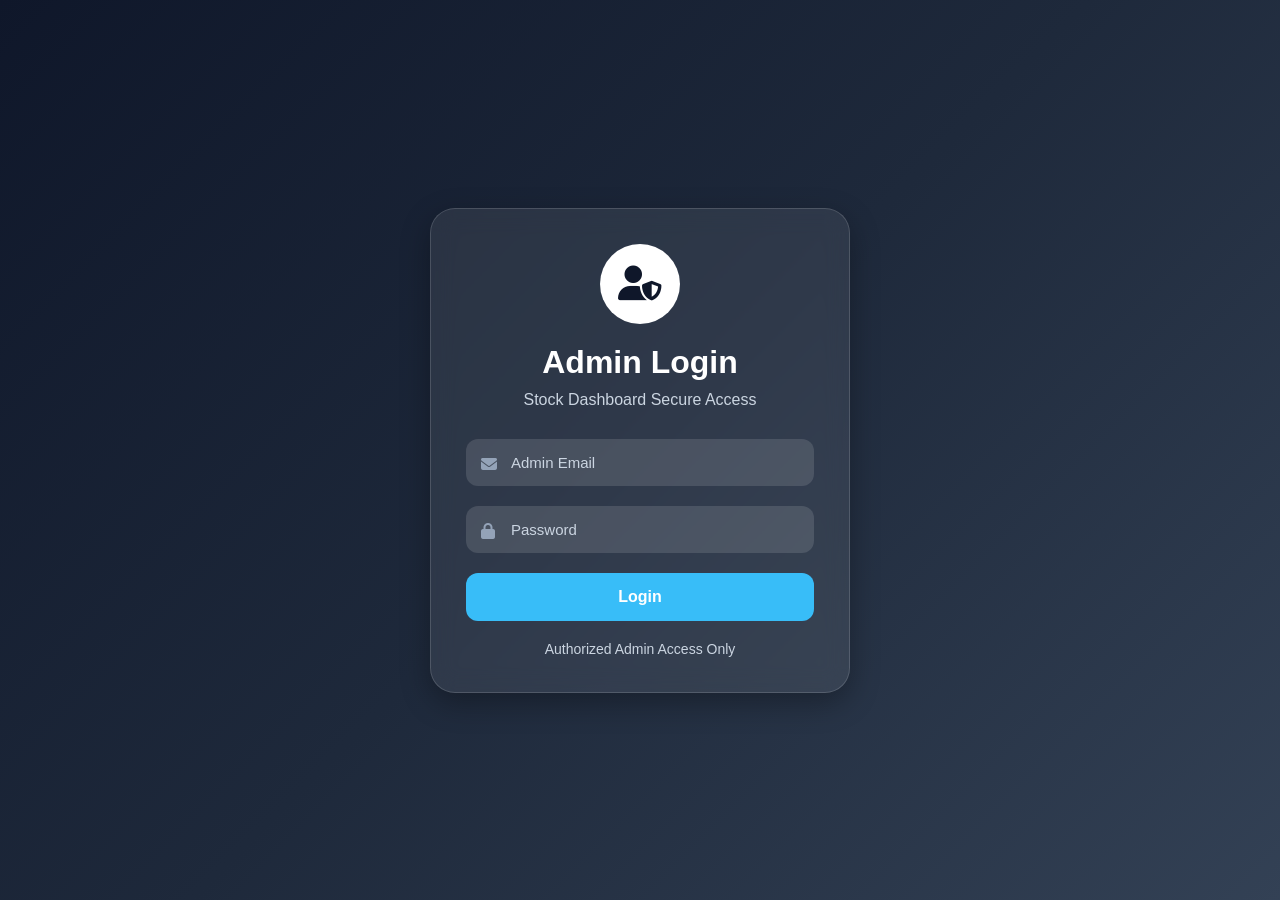
==== templates/admin_login.html @ a6d4e3c7 "fixed mobile filter responsive" ====
<!DOCTYPE html>
<html lang="en">
<head>

    <meta charset="UTF-8">

    <meta name="viewport"
          content="width=device-width, initial-scale=1.0">

    <title>Admin Login</title>

    <link rel="stylesheet"
          href="https://cdnjs.cloudflare.com/ajax/libs/font-awesome/6.5.1/css/all.min.css">

    <style>

        *{
            margin:0;
            padding:0;
            box-sizing:border-box;
            font-family:'Segoe UI',sans-serif;
        }

        body{

            min-height:100vh;

            display:flex;
            justify-content:center;
            align-items:center;

            background:linear-gradient(
                135deg,
                #0f172a,
                #1e293b,
                #334155
            );

            padding:20px;
        }

        .login-card{

            width:100%;
            max-width:420px;

            background:rgba(255,255,255,0.08);

            border:1px solid rgba(255,255,255,0.15);

            backdrop-filter:blur(12px);

            border-radius:25px;

            padding:35px;

            color:white;

            box-shadow:0 10px 30px rgba(0,0,0,0.3);
        }

        .logo{

            width:80px;
            height:80px;

            margin:auto;
            margin-bottom:20px;

            border-radius:50%;

            background:white;

            display:flex;
            align-items:center;
            justify-content:center;

            color:#0f172a;

            font-size:35px;
        }

        h1{

            text-align:center;

            margin-bottom:10px;

            font-size:32px;
        }

        p{

            text-align:center;

            margin-bottom:30px;

            color:#cbd5e1;
        }

        .input-group{

            margin-bottom:20px;

            position:relative;
        }

        .input-group i{

            position:absolute;

            left:15px;
            top:17px;

            color:#94a3b8;
        }

        input{

            width:100%;

            padding:15px 15px 15px 45px;

            border:none;

            border-radius:12px;

            outline:none;

            background:rgba(255,255,255,0.12);

            color:white;

            font-size:15px;
        }

        input::placeholder{
            color:#cbd5e1;
        }

        .login-btn{

            width:100%;

            padding:15px;

            border:none;

            border-radius:12px;

            background:#38bdf8;

            color:white;

            font-size:16px;

            font-weight:bold;

            cursor:pointer;

            transition:0.3s;
        }

        .login-btn:hover{

            transform:scale(1.02);

            background:#0ea5e9;
        }

        .bottom-text{

            text-align:center;

            margin-top:20px;

            color:#cbd5e1;

            font-size:14px;
        }

    </style>

</head>
<body>

<div class="login-card">

    <div class="logo">
        <i class="fa-solid fa-user-shield"></i>
    </div>

    <h1>Admin Login</h1>

    <p>
        Stock Dashboard Secure Access
    </p>


    <form method="POST"
          action="/admin/login">

        <div class="input-group">

            <i class="fa-solid fa-envelope"></i>

            <input
                type="email"
                name="email"
                placeholder="Admin Email"
                required
            >

        </div>


        <div class="input-group">

            <i class="fa-solid fa-lock"></i>

            <input
                type="password"
                name="password"
                placeholder="Password"
                required
            >

        </div>


        <button class="login-btn">
            Login
        </button>

    </form>


    <div class="bottom-text">

        Authorized Admin Access Only

    </div>

</div>

</body>
</html>
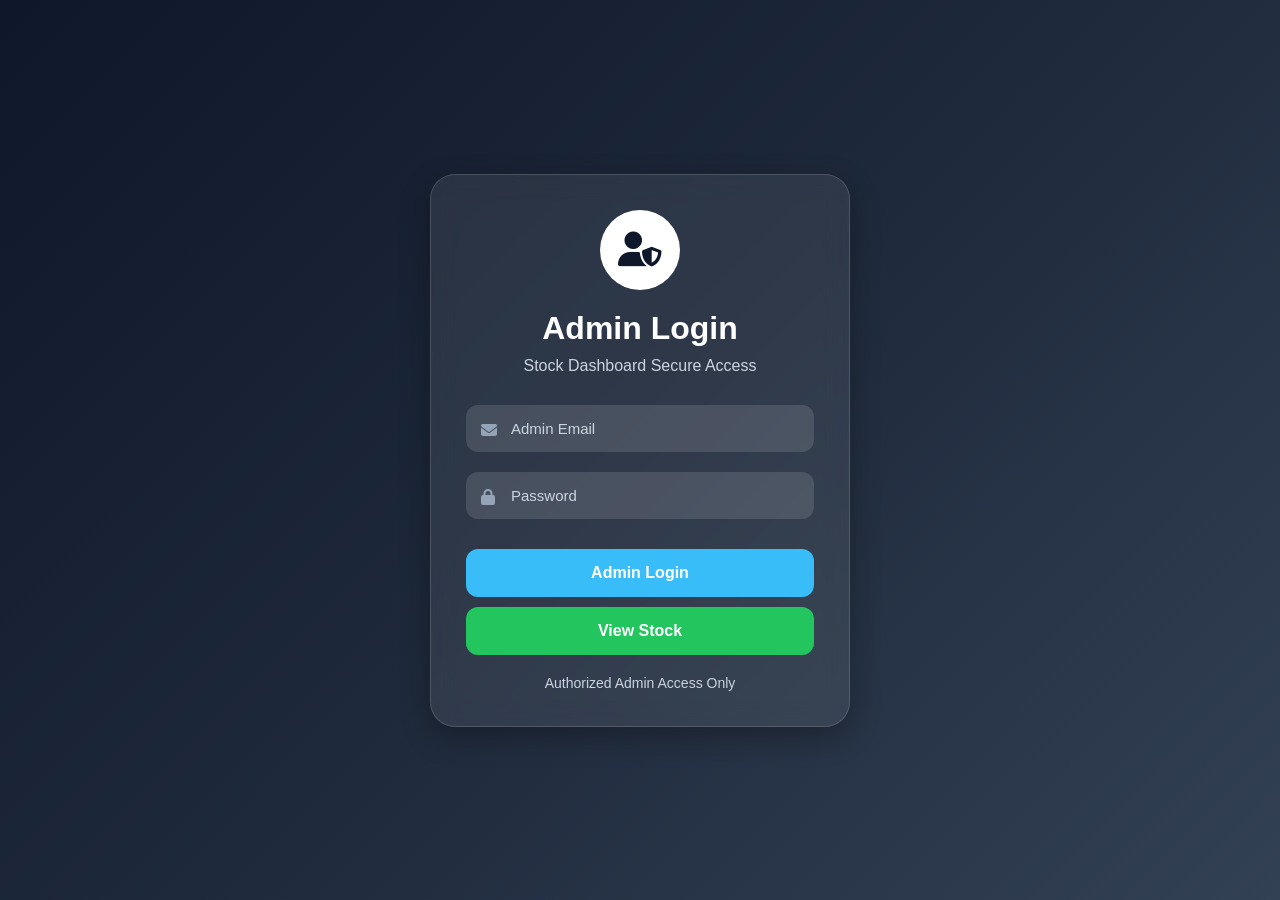
==== commit 468d5e04: "add admin login page" ====
--- a/templates/admin_login.html
+++ b/templates/admin_login.html
@@ -159,6 +159,8 @@
             cursor:pointer;
 
             transition:0.3s;
+
+            margin-top:10px;
         }
 
         .login-btn:hover{
@@ -166,6 +168,16 @@
             transform:scale(1.02);
 
             background:#0ea5e9;
+        }
+
+        .view-btn{
+
+            background:#22c55e;
+        }
+
+        .view-btn:hover{
+
+            background:#16a34a;
         }
 
         .bottom-text{
@@ -229,10 +241,26 @@
 
 
         <button class="login-btn">
-            Login
+
+            Admin Login
+
         </button>
 
     </form>
+
+
+    <a href="/board/main">
+
+        <button
+            type="button"
+            class="login-btn view-btn"
+        >
+
+            View Stock
+
+        </button>
+
+    </a>
 
 
     <div class="bottom-text">
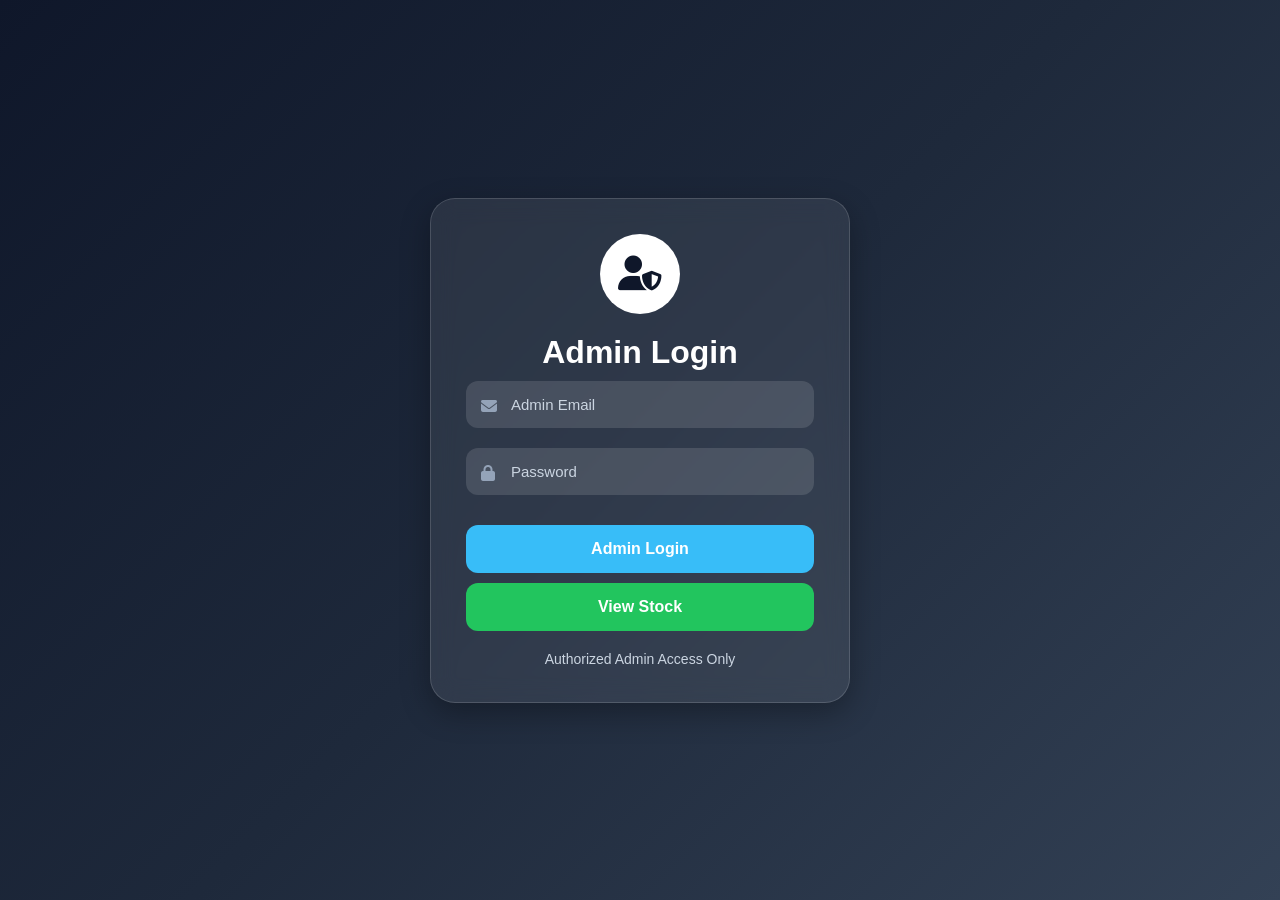
==== commit 44a7f7d9: "fix home route" ====
--- a/templates/admin_login.html
+++ b/templates/admin_login.html
@@ -204,9 +204,6 @@
 
     <h1>Admin Login</h1>
 
-    <p>
-        Stock Dashboard Secure Access
-    </p>
 
 
     <form method="POST"
@@ -249,19 +246,19 @@
     </form>
 
 
-    <a href="/board/main">
-
-        <button
-            type="button"
-            class="login-btn view-btn"
-        >
-
-            View Stock
-
-        </button>
-
-    </a>
-
+<a
+    href="/view-stock"
+    class="login-btn view-btn"
+    style="
+    display:block;
+    text-align:center;
+    text-decoration:none;
+    "
+>
+
+    View Stock
+
+</a>
 
     <div class="bottom-text">
 
